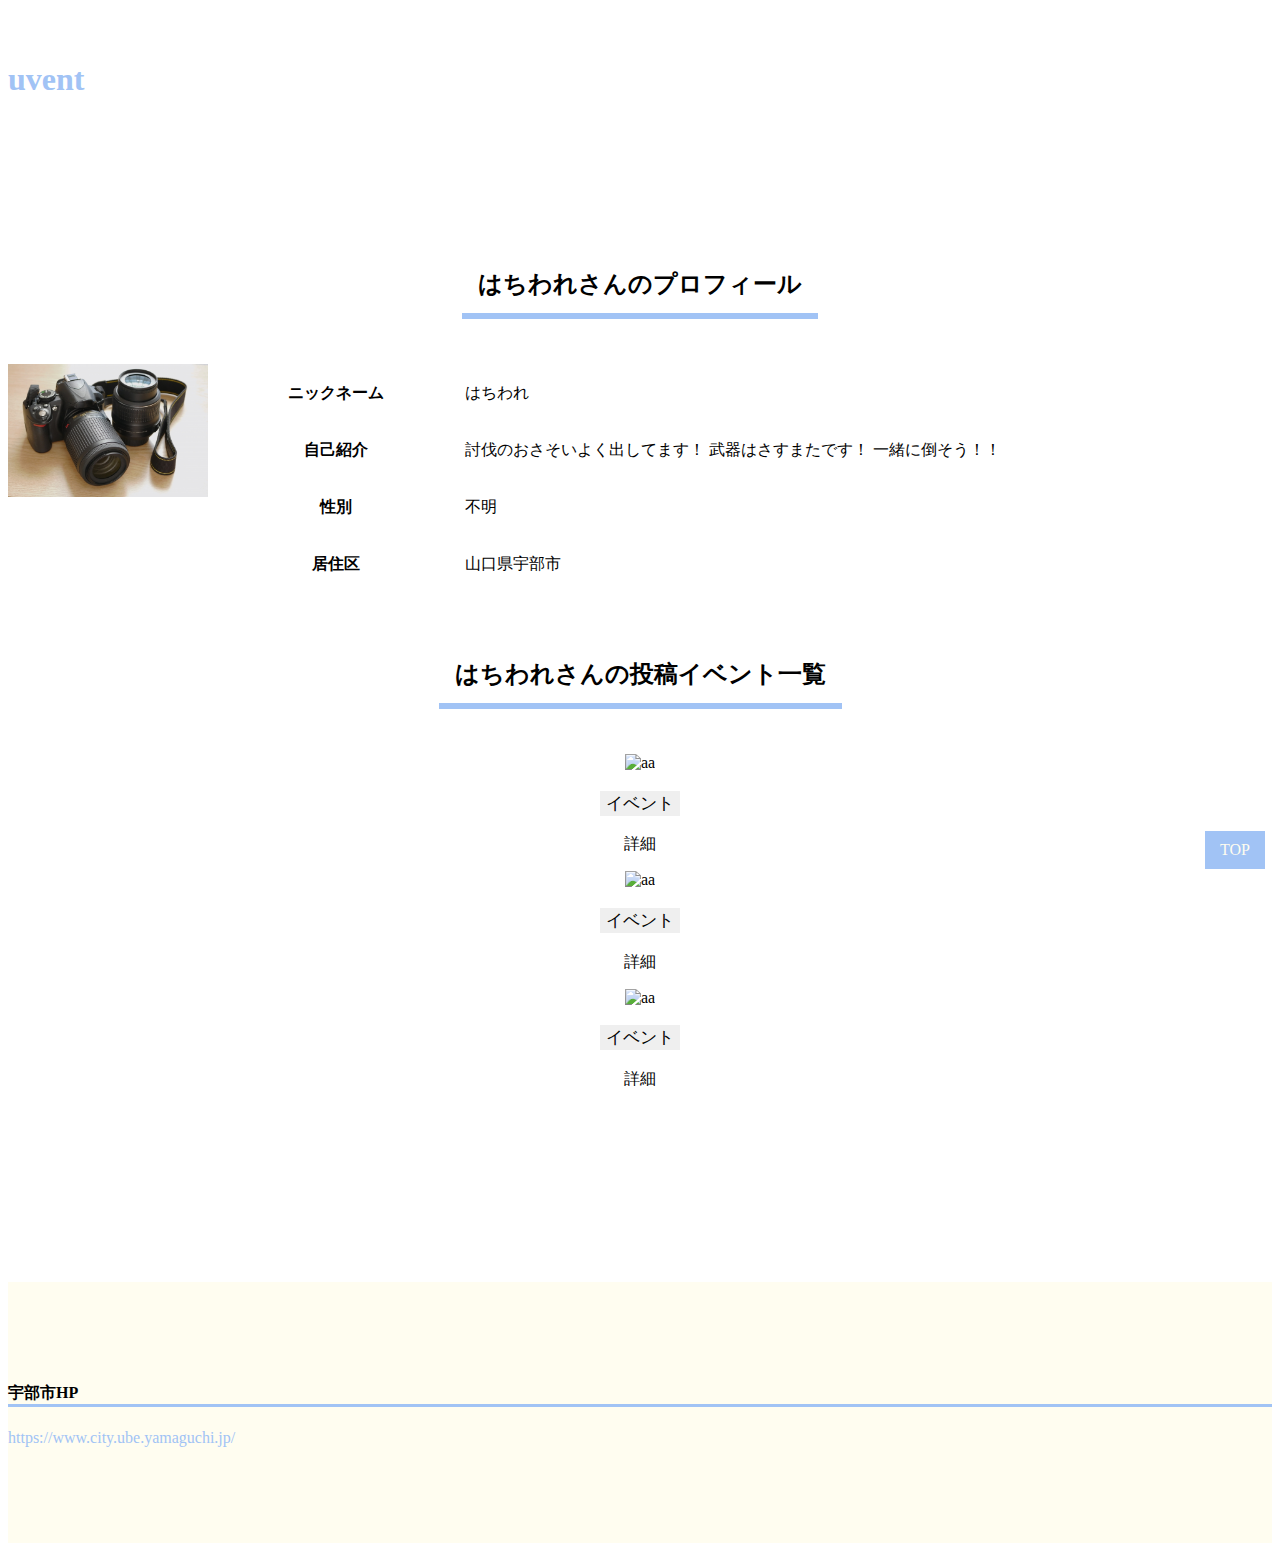
==== lp-temp/contributor.html @ 23bcbeb0 "create contributor, eventdetail and application" ====
<!doctype html>
<html>
<head>
<meta charset="UTF-8">
<meta name="viewport" content="width=device-width, initial-scale=1">
    <title>uvent</title>
<meta name="keywords" content="">
<meta name="description" content="">
<link rel="icon" type="image/png" href="img/logo.png">
<link rel="stylesheet" media="all" href="css/ress.min.css" />
<link rel="stylesheet" media="all" href="css/style.css" />
<link rel="stylesheet" media="all" href="css/post.css" />
<script src="js/jquery-3.6.0.min.js"></script>
<script src="js/style.js"></script>
<script src="js/post.js"></script>
	
<!-- Favicon -->
<link rel="icon" type="image/png" href="img/logo.png">
    
</head>
<body>
<header>    
<div class="container">
<div class="row">
    <div class="col span-12 header">
        <h1><a href="index.html">uvent</a></h1>

</header>

    <main>
		
<section id="5">
        <h2 class="center"><span class="under">はちわれさんのプロフィール</span></h2>
<div class="container">	
<div class="row">
	<div class="col span-12">
        <p ><img class="icon" src="img/icon.jpg" alt="icon"></p>

<table class="table full-width">
  <tbody>
    <tr>
        <th class="post">ニックネーム</label></th>
        <td><p>はちわれ</p></td>
    </tr>
	<tr>
        <th class="post">自己紹介</label></th>
        <td><p class="full-width textarea" name="イベント説明" placeholder="イベントの説明を記入" id="Detail">
            討伐のおさそいよく出してます！
            武器はさすまたです！
            一緒に倒そう！！
        </p></td>
    </tr>
    <tr>
    <th class="post">性別</label></th>
    <td><p>不明</p></td>
    </tr>
    <tr>
    <th class="post">居住区</label></th>
    <td><p>山口県宇部市</p></td>
    </tr>
        
  </tbody>
</table>


<h2 class="center"><span class="under">はちわれさんの投稿イベント一覧</span></h2>
<div class="container center">
    <div class="row">
        <div class="col span-4">
            <img src="img/logo.png" alt="aa">
            <h3><a href="event_detail.html"><button class="detail" id="event" >イベント</button></a></h3>
            <p>詳細</p>
        </div>
        <div class="col span-4">
            <img src="img/logo.png" alt="aa">
            <h3><a href="event_detail.html"><button class="detail" id="event">イベント</button></a></h3>
            <p>詳細</p>
        </div>
        <div class="col span-4">
            <img src="img/logo.png" alt="aa">
            <h3><a href="event_detail.html"><button class="detail" id="event">イベント</button></a></h3>
            <p>詳細</p>
        </div>
        </div>



	
	</div>
	</div>
    </div>
    
    
    
</section>
        
    </main>
    <footer>
        <div class="container">
        <div class="row">
            <div class="col span-12">
                <h4>宇部市HP</h4>
                <p><a href="https://www.city.ube.yamaguchi.jp/">https://www.city.ube.yamaguchi.jp/</a></p>
            </div>
        
                </div>
        </div>
            </footer>
        
            <p id="pagetop"><a href="#">TOP</a></p>
        </body>
</html>
---- lp-temp/css/style.css ----
@charset "UTF-8";
@import url("grid.css");

:root { /* 色変更される場合は、#以降のカラーコードを変更してください IE非対応 */
    --base-color: #A1C3F5;
    --link-color: #A1C3F5;
    --linkhover-color: #4e4f52;
    --back-color: #FFFDF0;
    --border-color: #FFFDF0;
    --white-color: #FFFDF0;
}

img {
	max-width:100%;
	height: auto;/*高さ自動*/
}
a {
    display:block;
    color: var(--link-color);
    text-decoration-line: none;
}
a:hover { 
    color: var(--linkhover-color);
}

/*ヘッダー
-------------------------------------*/
.header {
	display: flex;
    flex-direction: row;
    padding: 2rem 0 0 0;
}
.header-box1 {
    position: relative;
    left: 73%;
    max-width: 50%;
	margin-top: 8px;
}
.header-box2 {
    position: relative;
    left: 75%;
    max-width: 50%;
	margin-top: 8px;
}
.contact-button {
	padding: 1rem;
	border: 2px solid var(--base-color);
}
nav ul {
	display: flex;
    flex-direction: row;
    justify-content: space-around;
    list-style: none;
	margin: 1rem 0 0 0;
}
nav li {
	flex: 1 0 auto;
}
nav li a {
    text-decoration: none;
    text-align: center;
    width: 100%;
}
nav a:hover {
    background-color: var(--back-color);   
}
nav a {
    padding: 0.5rem;
}

@media screen and (min-width: 768px){
/* PC時はMENUボタンを非表示 */
#open,#close {
    display: none !important;
}

#navi {
    display: block !important;
}
}

@media screen and (max-width: 768px){
.header {
	flex-direction: column;
    margin-bottom: 10px;
}
.header #open,#close  {
    position: absolute;
    top: 20px;
    right: 12px;
}
nav ul {
	flex-direction: column;
}
.header li {
	padding-top: 0;
}
/* スマホ時はMENUボタンを表示 */
#open {
    display: block;
    background: url(../img/button.png);
    background-repeat: no-repeat;
    background-size: contain;
    width: 50px;
    height: 50px;
    border: none;
    position: absolute;
    top: 20px;
    right: 12px;
}
#close  {
    display: block;
    background: url(../img/button2.png);
    background-repeat: no-repeat;
    background-size: contain;
    width: 50px;
    height: 50px;
    border: none;
    position: absolute;
    top: 20px;
    right: 12px;
}
/* スマホ時はメニューを非表示 */
#navi {
    display: none;
}
}
    
/*メイン画像
-------------------------------------*/
.mainimg img {
    width: 100vw;
}

/*メインコンテンツ
-------------------------------------*/
main {
    margin: 5rem 0 0 0;
}
section {
	margin: 5rem 0;
	padding: 3rem 0;
}
.gray-back {
	background-color: var(--back-color);
}

/*キャッチコピー
-------------------------------------*/
.catch {
    text-align: center;
}
.catch h2 {
    padding-bottom: 1rem;
}
.under {
    border-bottom: 0.4rem solid var(--base-color);
    padding:0 1rem 1rem 1rem;
    border-color: #A1C3F5;
}
.center {
	text-align: center;
	margin-bottom: 4rem;
}

/*
-------------------------------------*/
.flow.row {
	margin-bottom: 3rem;
}

/*フッター
-------------------------------------*/
footer {
    background-color: var(--back-color); 
    padding: 5rem 0;
}
footer h4 {
    border-bottom: 3px solid var(--base-color);
}

/*フォーム
-------------------------------------*/
.contact-box {
	border: 1px solid var(--border-color);
	text-align: center;
	padding: 2rem 0;
}
.table {
	margin: 4rem 0;
}
.table th {
	width: 250px;
}

/*ページトップへ戻るボタン
-------------------------------------*/
#pagetop {
    position: fixed;
    bottom: 15px;
    right: 15px;
}
#pagetop a {
    display: block;
    background-color: var(--base-color);
    color: var(--white-color);
    width: 50px;
    padding: 10px 5px;
    text-align: center;
}
#pagetop a:hover {
    background-color: var(--link-color);
}

/* 幅768px以下の表示
-------------------------------------*/
@media screen and (max-width: 768px){
	
/*ヘッダー
-------------------------------------*/
.header-box {
	display: none;
}	
/*フォーム
-------------------------------------*/
.table th {
	width: 100%;
	display: block;
}	
.table td {
	display: block;
}
}

/*ボタン
-------------------------------------*/
.button_plus a {
    background: #eee;
    border-radius: 3px;
    position: relative;
    display: flex;
    justify-content: space-around;
    align-items: center;
    margin: 0 auto;
    max-width: 280px;
    padding: 10px 25px;
    color: #313131;
    transition: 0.3s ease-in-out;
    font-weight: 500;
}
.button_plus a:after {
  content: "";
  position: absolute;
  top: 50%;
  bottom: 0;
  right: 2rem;
  font-size: 90%;
  display: flex;
  justify-content: center;
  align-items: center;
  transition: right 0.3s;
  width: 6px;
  height: 6px;
  border-top: solid 2px currentColor;
  border-right: solid 2px currentColor;
  transform: translateY(-50%) rotate(45deg);
}
.button_plus a:hover {
  background: var(--base-color);
  color: #FFF;
}
.button_plus a:hover:after {
  right: 1.4rem;
}

/*カレンダー
-------------------------------------*/
.calendar {
    display: block;
    margin: 0 auto;
    max-width: 100%;
  }

/*****イベント詳細関連*****/
.detail {
    font-size:90%;
    border: none;
}
.main-contents {
    width: 80%;
    padding: 10px;
    background-color: #fff;
    float: left;
    border-right:3px solid #bfd4f4
} 
.side-menu {
    width: 20%;
    padding: 10px;
    background-color: #FFF;
    float: right;
    min-height: 60%;
}
#contoributor {
    color: black;
}

/****投稿者詳細画面関連****/
.icon {
    float: left;
    max-width: 200px;
    max-height: 150px;

}
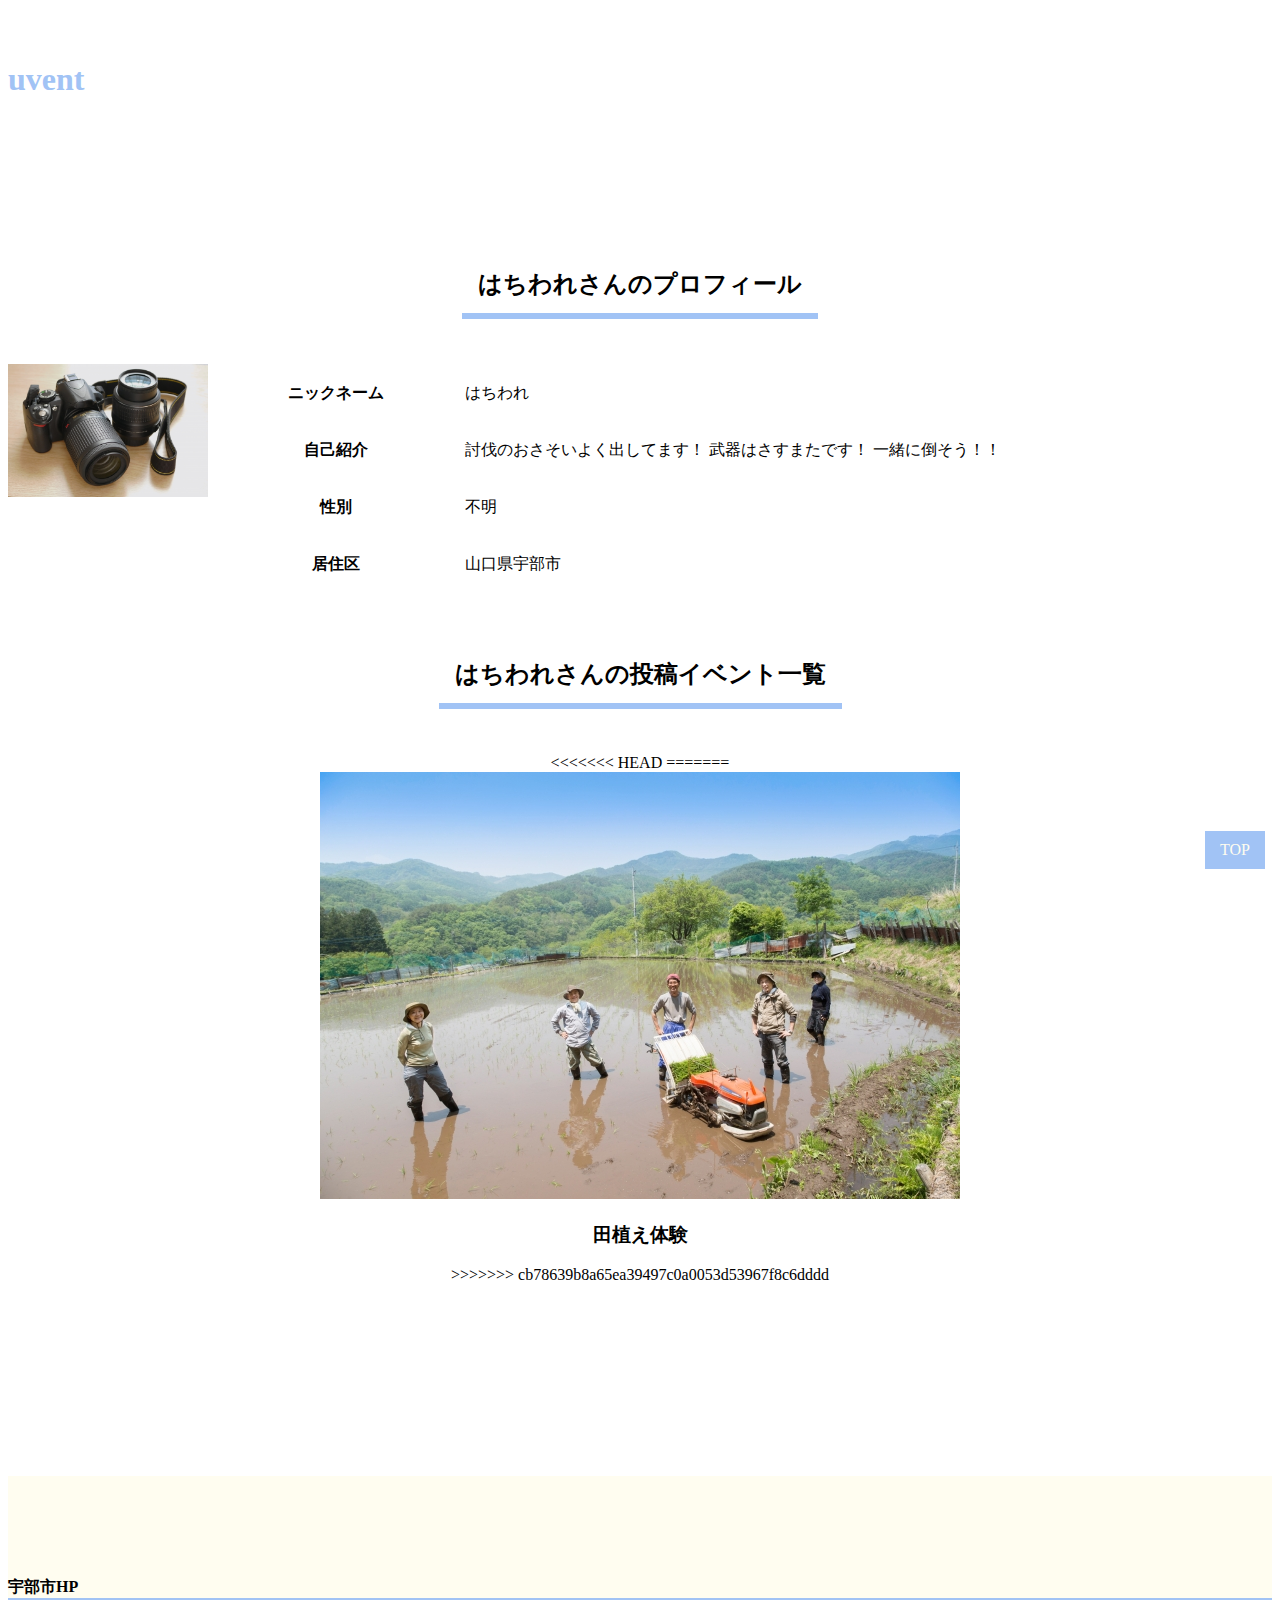
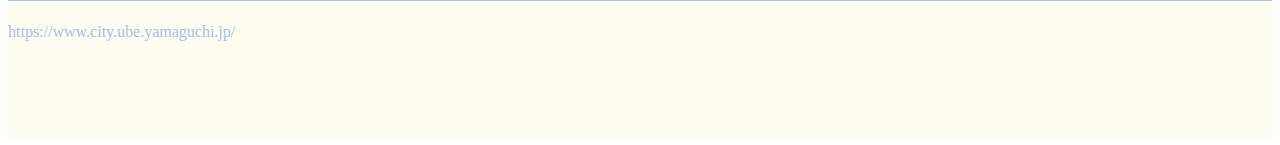
==== commit 1aa469f5: "fix" ====
--- a/lp-temp/contributor.html
+++ b/lp-temp/contributor.html
@@ -23,7 +23,7 @@
 <div class="container">
 <div class="row">
     <div class="col span-12 header">
-        <h1><a href="index.html">uvent</a></h1>
+        <h1><a href="signin_index.html">uvent</a></h1>
 
 </header>
 
@@ -67,19 +67,12 @@
 <div class="container center">
     <div class="row">
         <div class="col span-4">
-            <img src="img/logo.png" alt="aa">
-            <h3><a href="event_detail.html"><button class="detail" id="event" >イベント</button></a></h3>
-            <p>詳細</p>
-        </div>
-        <div class="col span-4">
-            <img src="img/logo.png" alt="aa">
-            <h3><a href="event_detail.html"><button class="detail" id="event">イベント</button></a></h3>
-            <p>詳細</p>
-        </div>
-        <div class="col span-4">
-            <img src="img/logo.png" alt="aa">
-            <h3><a href="event_detail.html"><button class="detail" id="event">イベント</button></a></h3>
-            <p>詳細</p>
+<<<<<<< HEAD
+            
+=======
+            <a href="event_taue.html"><img src="img/taue.jpg" alt="aa"></a>
+            <h3>田植え体験</h3>
+>>>>>>> cb78639b8a65ea39497c0a0053d53967f8c6dddd
         </div>
         </div>
 
